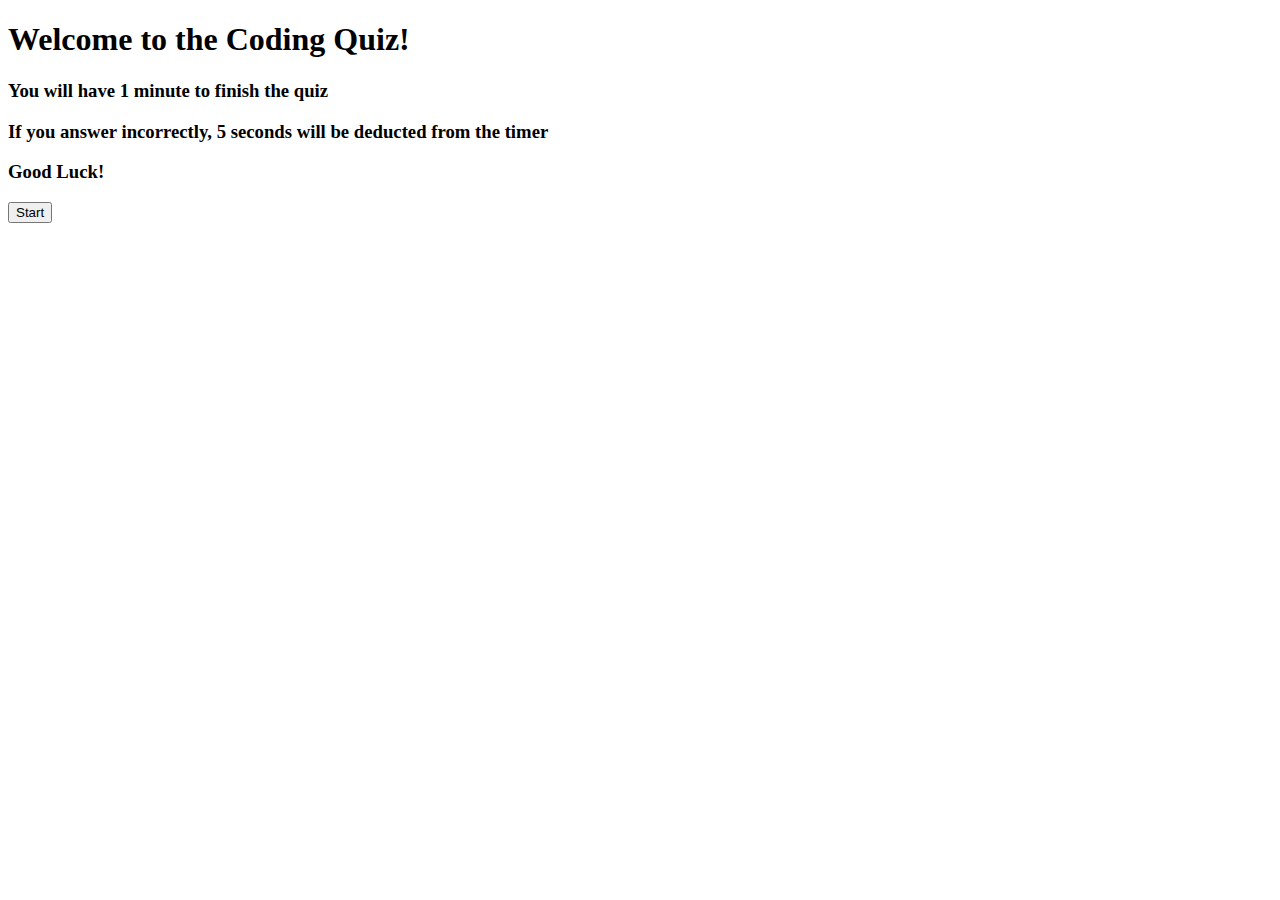
==== index.html @ f31d0cfd "first commit" ====
<!DOCTYPE html>
<html lang="en">
<head>
    <meta charset="UTF-8">
    <meta name="viewport" content="width=device-width, initial-scale=1.0">
    <link rel="stylesheet" href="assets/styles/styles.css">
    <title>Coding Quiz Home</title>
</head>
<body>
    <div class="intro">
        <h1>Welcome to the Coding Quiz!</h1>
        <div class="rules">
            <h3>You will have 1 minute to finish the quiz</h3>
            <h3>If you answer incorrectly, 5 seconds will be deducted from the timer</h3>
            <h3>Good Luck!</h3>
        </div>
    </div>
    <div class="startBtn-container">
        <a href="test.html"><button class="startBtn" id="startBtn">Start</button></a>
    </div>
</body>
</html>
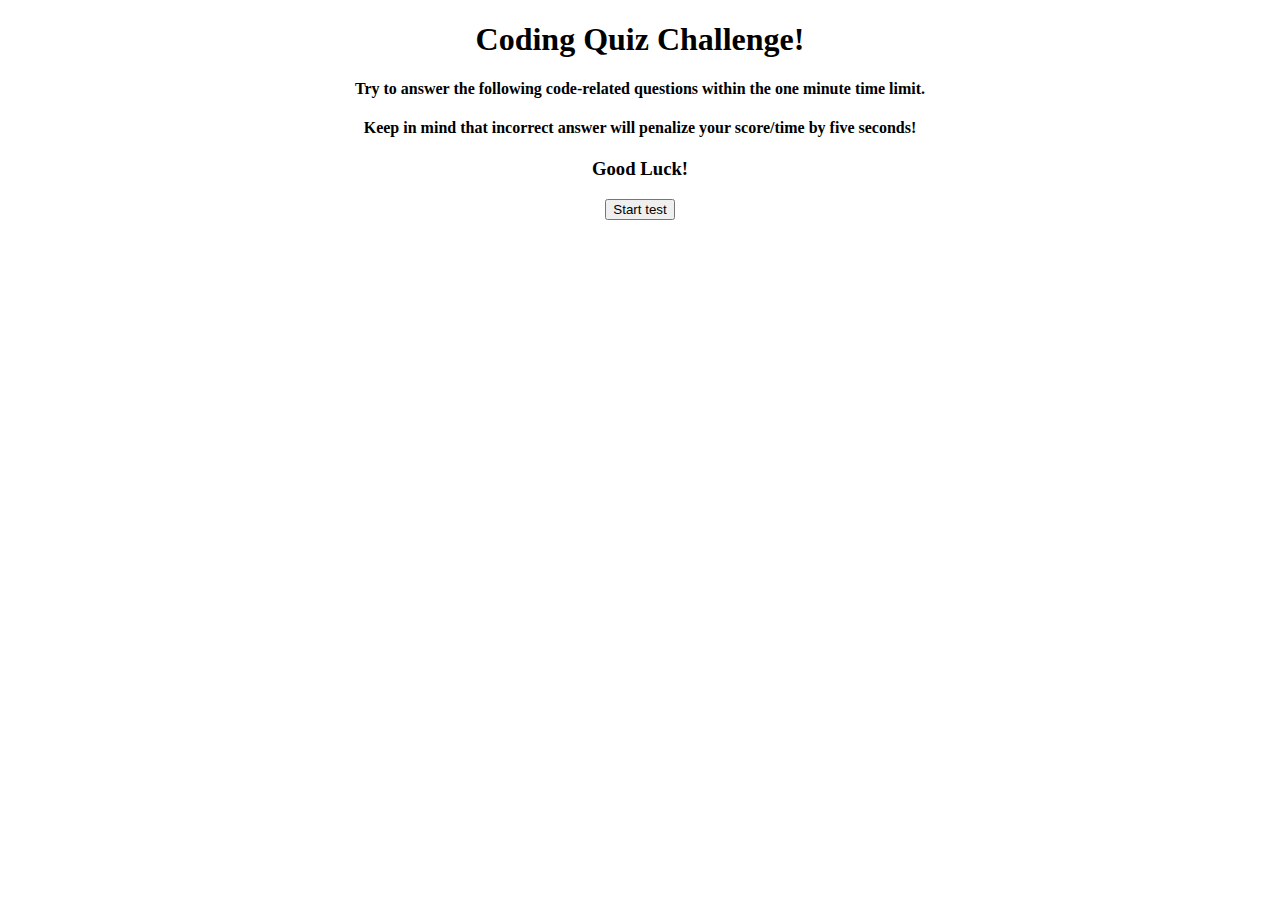
==== commit 839703b5: "updated classes test.html" ====
--- a/index.html
+++ b/index.html
@@ -8,15 +8,15 @@
 </head>
 <body>
     <div class="intro">
-        <h1>Welcome to the Coding Quiz!</h1>
+        <h1>Coding Quiz Challenge!</h1>
         <div class="rules">
-            <h3>You will have 1 minute to finish the quiz</h3>
-            <h3>If you answer incorrectly, 5 seconds will be deducted from the timer</h3>
+            <h4>Try to answer the following code-related questions within the one minute time limit.</h4>
+            <h4>Keep in mind that incorrect answer will penalize your score/time by five seconds!</h4>
             <h3>Good Luck!</h3>
         </div>
     </div>
     <div class="startBtn-container">
-        <a href="test.html"><button class="startBtn" id="startBtn">Start</button></a>
+        <a href="test.html"><button class="startBtn" id="startBtn">Start test</button></a>
     </div>
 </body>
 </html>--- a/assets/styles/styles.css
+++ b/assets/styles/styles.css
@@ -0,0 +1,8 @@
+* {
+    box-sizing: border-box;
+    text-align: center;
+}
+
+.intro {
+    
+}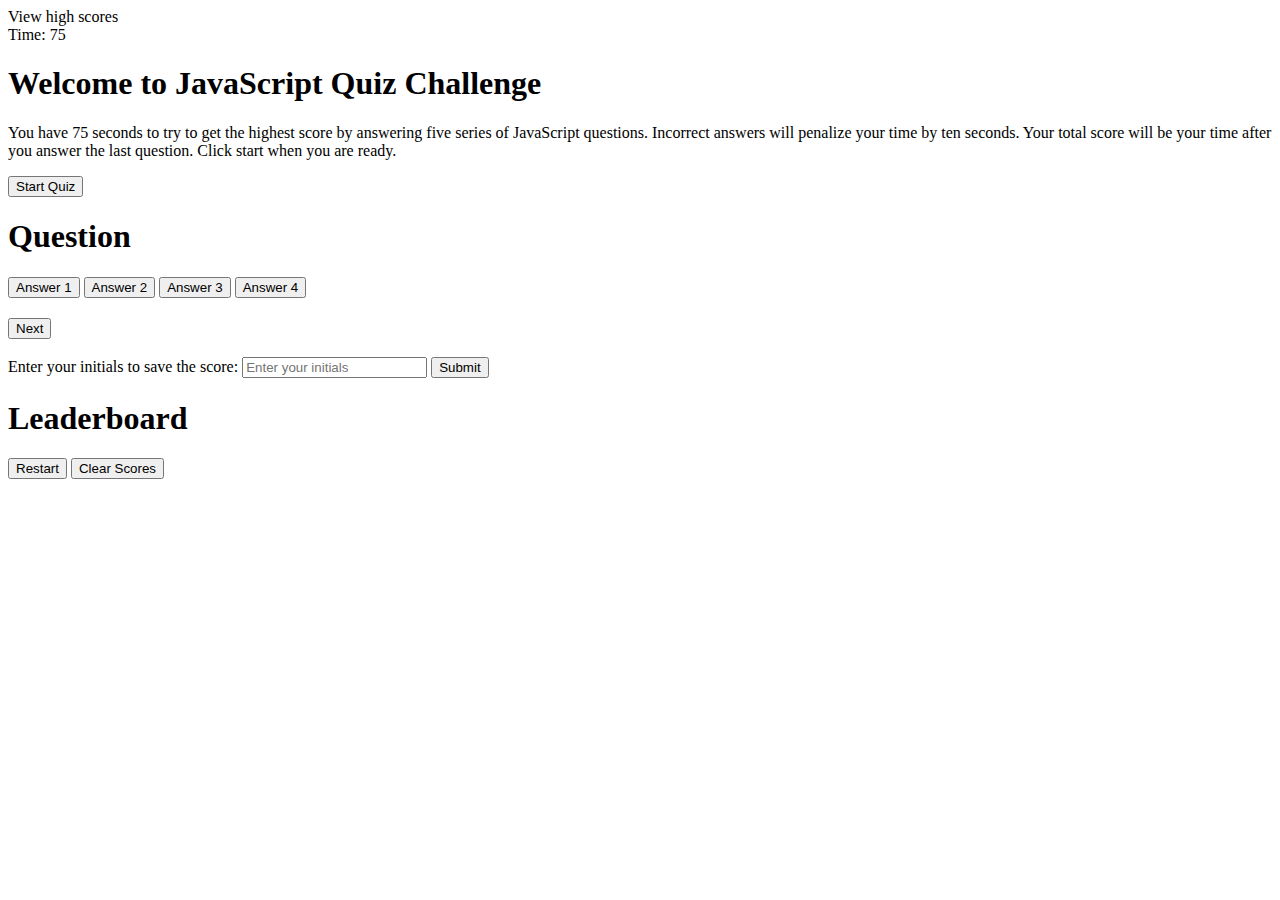
==== commit 2c961d3d: "Updated index.html" ====
--- a/index.html
+++ b/index.html
@@ -1,22 +1,75 @@
 <!DOCTYPE html>
 <html lang="en">
+
 <head>
-    <meta charset="UTF-8">
-    <meta name="viewport" content="width=device-width, initial-scale=1.0">
-    <link rel="stylesheet" href="assets/styles/styles.css">
-    <title>Coding Quiz Home</title>
+    <meta charset="UTF-8" />
+    <meta name="viewport" content="width=device-width, initial-scale=1.0" />
+    <meta http-equiv="X-UA-Compatible" content="ie=edge" />
+    <title>Timed Coding Quiz</title>
+    <link rel="stylesheet" href="./assets/css/style.css" />
 </head>
+
 <body>
-    <div class="intro">
-        <h1>Coding Quiz Challenge!</h1>
-        <div class="rules">
-            <h4>Try to answer the following code-related questions within the one minute time limit.</h4>
-            <h4>Keep in mind that incorrect answer will penalize your score/time by five seconds!</h4>
-            <h3>Good Luck!</h3>
+    <header>
+        <div class="scores">
+            <a id="highscores-link">View high scores</a>
         </div>
-    </div>
-    <div class="startBtn-container">
-        <a href="test.html"><button class="startBtn" id="startBtn">Start test</button></a>
-    </div>
+        <div id="timer" class="timer">
+            Time: 75
+        </div>
+    </header>
+
+    <section id="start-container" class="start-quiz">
+        <h1>Welcome to JavaScript Quiz Challenge</h1>
+        <p>
+            You have 75 seconds to try to get the highest score by answering five
+            series of JavaScript questions. Incorrect answers will penalize your
+            time by ten seconds. Your total score will be your time after you
+            answer the last question. Click start when you are ready.
+        </p>
+        <div class="controls">
+            <button id="start-btn" class="start-btn">Start Quiz</button>
+        </div>
+    </section>
+
+    <section id="question-container" class="hide">
+        <h1 id="question">Question</h1>
+        <div id="answer-buttons" class="btn-grid">
+            <button class="btn">Answer 1</button>
+            <button class="btn">Answer 2</button>
+            <button class="btn">Answer 3</button>
+            <button class="btn">Answer 4</button>
+        </div>
+        <h2 id="check-answer" class="correct-wrong hide"></h2>
+        <div class="controls">
+            <button id="next-btn" class="next-btn hide">Next</button>
+        </div>
+    </section>
+
+    <section id="score-container" class="hide">
+        <form id="submit-form">
+            <h3 id="your-score"></h3>
+            <label id="initials-label">Enter your initials to save the score:</label>
+            <input type="text" id="initials-field" maxlength="3" placeholder="Enter your initials" />
+            <button id="submit-btn">Submit</button>
+        </form>
+    </section>
+
+    <section id="highscores" class="highscores-container hide">
+        <div id="high-scores">
+            <h1 class="centered">Leaderboard</h1>
+            <div id="highscore" class="highscore highscore-list">
+            </div>
+            <div class="controls">
+                <button id="restart-btn">Restart</button>
+                <button id="clear-btn">Clear Scores</button>
+            </div>
+        </div>
+        
+    </section>
+
+    <script src="./assets/js/questions.js"></script>
+    <script src="./assets/js/logic.js"></script>
 </body>
-</html>+
+</html>
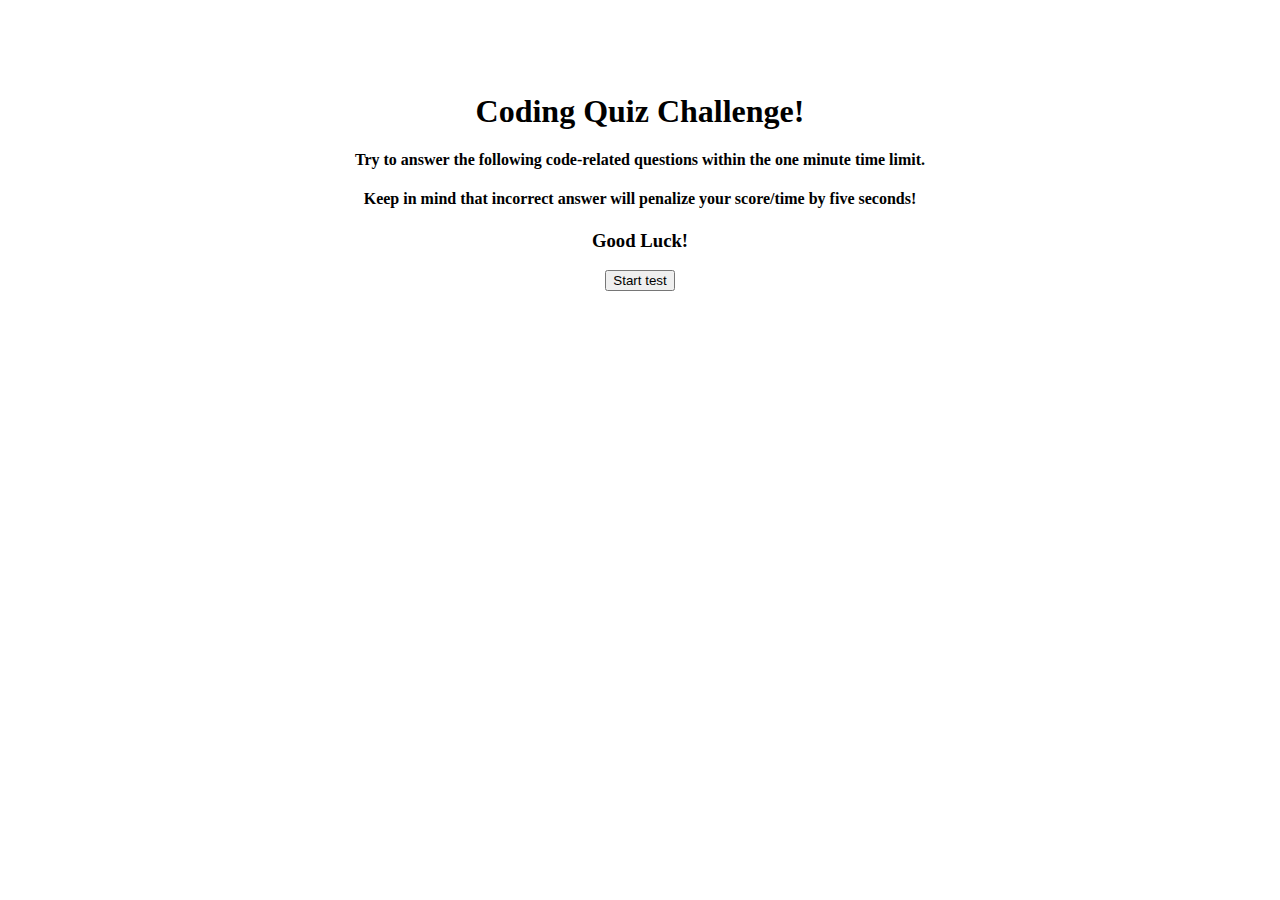
==== commit 174f0cdc: "Updated index.html, test.html" ====
--- a/index.html
+++ b/index.html
@@ -1,75 +1,23 @@
 <!DOCTYPE html>
 <html lang="en">
-
 <head>
-    <meta charset="UTF-8" />
-    <meta name="viewport" content="width=device-width, initial-scale=1.0" />
-    <meta http-equiv="X-UA-Compatible" content="ie=edge" />
-    <title>Timed Coding Quiz</title>
-    <link rel="stylesheet" href="./assets/css/style.css" />
+    <meta charset="UTF-8">
+    <meta name="viewport" content="width=device-width, initial-scale=1.0">
+    <link rel="stylesheet" href="assets/styles/styles.css">
+    <title>Coding Quiz Home</title>
 </head>
-
 <body>
-    <header>
-        <div class="scores">
-            <a id="highscores-link">View high scores</a>
+    <div class="intro">
+        <h1>Coding Quiz Challenge!</h1>
+        <div class="rules">
+            <h4>Try to answer the following code-related questions within the one minute time limit.</h4>
+            <h4>Keep in mind that incorrect answer will penalize your score/time by five seconds!</h4>
+            <h3>Good Luck!</h3>
         </div>
-        <div id="timer" class="timer">
-            Time: 75
-        </div>
-    </header>
-
-    <section id="start-container" class="start-quiz">
-        <h1>Welcome to JavaScript Quiz Challenge</h1>
-        <p>
-            You have 75 seconds to try to get the highest score by answering five
-            series of JavaScript questions. Incorrect answers will penalize your
-            time by ten seconds. Your total score will be your time after you
-            answer the last question. Click start when you are ready.
-        </p>
-        <div class="controls">
-            <button id="start-btn" class="start-btn">Start Quiz</button>
-        </div>
-    </section>
-
-    <section id="question-container" class="hide">
-        <h1 id="question">Question</h1>
-        <div id="answer-buttons" class="btn-grid">
-            <button class="btn">Answer 1</button>
-            <button class="btn">Answer 2</button>
-            <button class="btn">Answer 3</button>
-            <button class="btn">Answer 4</button>
-        </div>
-        <h2 id="check-answer" class="correct-wrong hide"></h2>
-        <div class="controls">
-            <button id="next-btn" class="next-btn hide">Next</button>
-        </div>
-    </section>
-
-    <section id="score-container" class="hide">
-        <form id="submit-form">
-            <h3 id="your-score"></h3>
-            <label id="initials-label">Enter your initials to save the score:</label>
-            <input type="text" id="initials-field" maxlength="3" placeholder="Enter your initials" />
-            <button id="submit-btn">Submit</button>
-        </form>
-    </section>
-
-    <section id="highscores" class="highscores-container hide">
-        <div id="high-scores">
-            <h1 class="centered">Leaderboard</h1>
-            <div id="highscore" class="highscore highscore-list">
-            </div>
-            <div class="controls">
-                <button id="restart-btn">Restart</button>
-                <button id="clear-btn">Clear Scores</button>
-            </div>
-        </div>
-        
-    </section>
-
-    <script src="./assets/js/questions.js"></script>
-    <script src="./assets/js/logic.js"></script>
+    </div>
+    <div class="startBtn-container">
+        <a href="test.html"><button class="startBtn" id="startBtn">Start test</button></a>
+    </div>
+    <script src="./assets/js/app.js"></script>
 </body>
-
-</html>
+</html>--- a/assets/styles/styles.css
+++ b/assets/styles/styles.css
@@ -0,0 +1,12 @@
+* {
+    box-sizing: border-box;
+    text-align: center;
+}
+
+.intro {
+    
+    border-color : blue;
+    padding : 5% 10% 0 10%;
+    
+
+}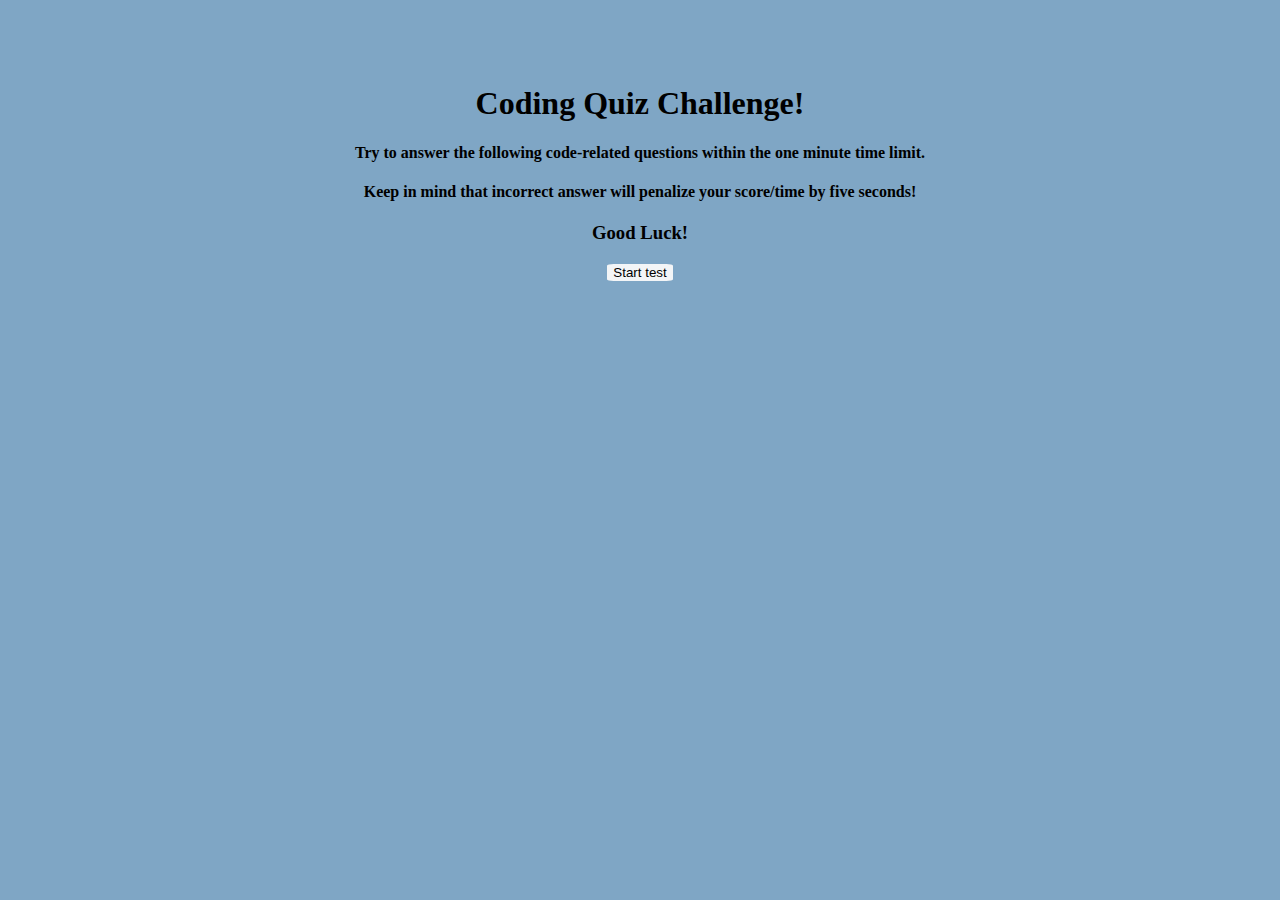
==== commit e2b1bbf4: "Updated code" ====
--- a/index.html
+++ b/index.html
@@ -1,6 +1,7 @@
 <!DOCTYPE html>
 <html lang="en">
 <head>
+    
     <meta charset="UTF-8">
     <meta name="viewport" content="width=device-width, initial-scale=1.0">
     <link rel="stylesheet" href="assets/styles/styles.css">
--- a/assets/styles/styles.css
+++ b/assets/styles/styles.css
@@ -1,12 +1,30 @@
 * {
     box-sizing: border-box;
     text-align: center;
+    
+}
+
+html,
+body {
+    min-height: 100%;
+}
+
+body {
+    margin: 0;
+    padding: 0;
+    background-color: rgb(127, 166, 197);
+    border-radius : 50%;
+    padding : 5% 10% 0 10%;
+    
 }
 
 .intro {
     
-    border-color : blue;
-    padding : 5% 10% 0 10%;
-    
 
+}
+
+.startBtn {
+    background-color: rgb(243, 245, 247);
+    border-radius: 10%;
+    border: none;
 }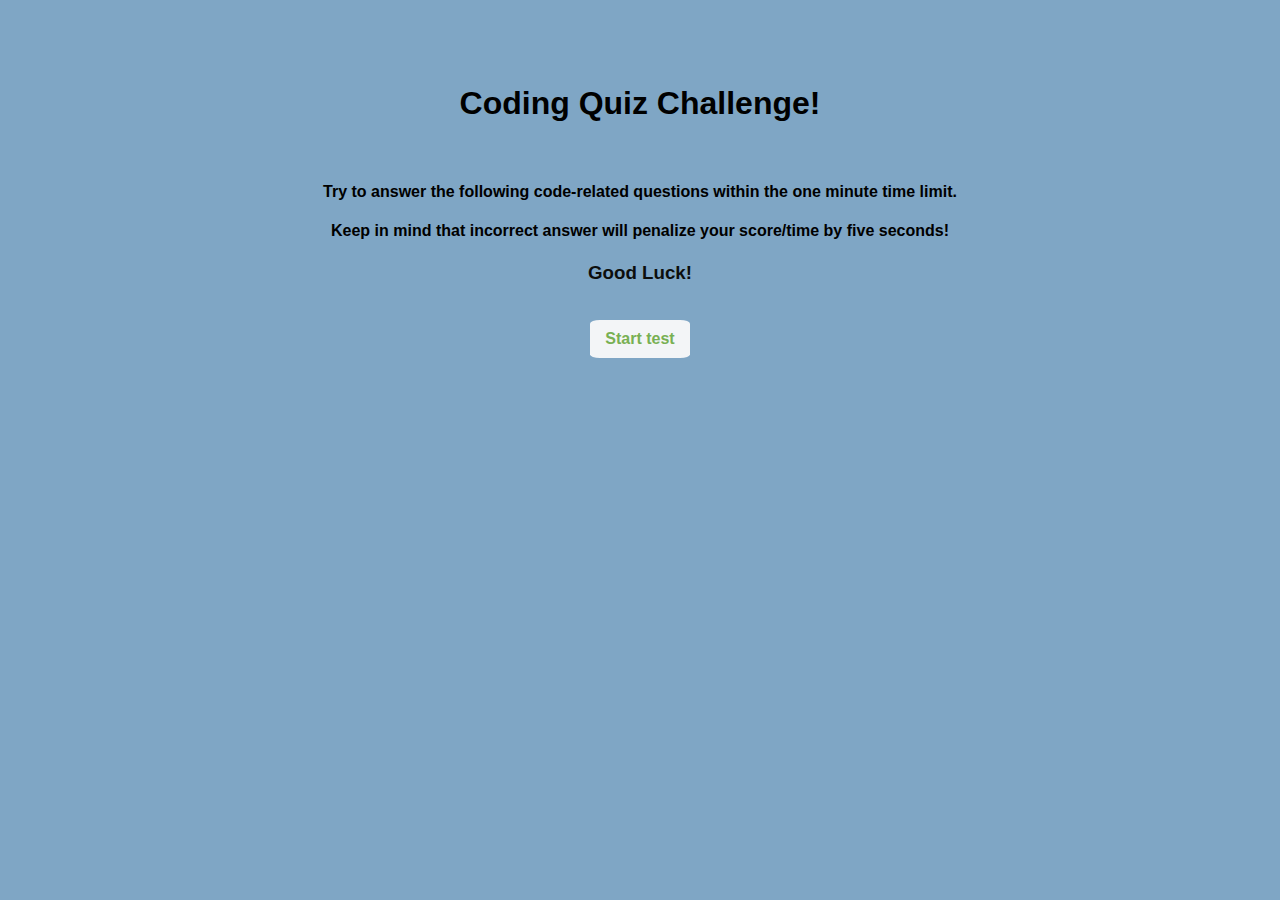
==== commit 5678647e: "Updated test.html, styles.css" ====
--- a/index.html
+++ b/index.html
@@ -1,7 +1,6 @@
 <!DOCTYPE html>
 <html lang="en">
 <head>
-    
     <meta charset="UTF-8">
     <meta name="viewport" content="width=device-width, initial-scale=1.0">
     <link rel="stylesheet" href="assets/styles/styles.css">
@@ -10,11 +9,13 @@
 <body>
     <div class="intro">
         <h1>Coding Quiz Challenge!</h1>
+        <br>
         <div class="rules">
             <h4>Try to answer the following code-related questions within the one minute time limit.</h4>
             <h4>Keep in mind that incorrect answer will penalize your score/time by five seconds!</h4>
             <h3>Good Luck!</h3>
         </div>
+        <br>
     </div>
     <div class="startBtn-container">
         <a href="test.html"><button class="startBtn" id="startBtn">Start test</button></a>
--- a/assets/styles/styles.css
+++ b/assets/styles/styles.css
@@ -1,30 +1,59 @@
 * {
-    box-sizing: border-box;
-    text-align: center;
-    
+  box-sizing: border-box;
+  text-align: center;
+  
 }
 
 html,
 body {
-    min-height: 100%;
+  min-height: 100%;
 }
 
 body {
-    margin: 0;
-    padding: 0;
-    background-color: rgb(127, 166, 197);
-    border-radius : 50%;
-    padding : 5% 10% 0 10%;
+  margin: 0;
+  padding: 5%;
+  background-color: rgb(127, 166, 197);
+  border-radius : 70%;
+  border-color: gray;
+  padding : 5% 10% 0 10%;
+
+  
+}
+
+button {
+	
+	border: 1%;
+	border-radius: .5rem;
+  border-color: darkblue;
+	color: rgb(120, 176, 83);
+	cursor: pointer;
+	font-size: 16px;
+	font-weight: 600;
+	padding: 10px 15px;
+	font-size: 1rem;
+
+}
+
+button:hover {
+	opacity: .8;
+}
+
+.startBtn {
+  background-color: rgb(243, 245, 247);
+  border-radius: 10%;
+  border: none;
+}
+
+h1,
+h2,
+h3,
+h4 {
+    font-family: "Roboto", sans-serif;
+    font-weight: 700;
     
 }
 
-.intro {
-    
 
+h3 {
+  color: rgb(12, 14, 13);
 }
-
-.startBtn {
-    background-color: rgb(243, 245, 247);
-    border-radius: 10%;
-    border: none;
-}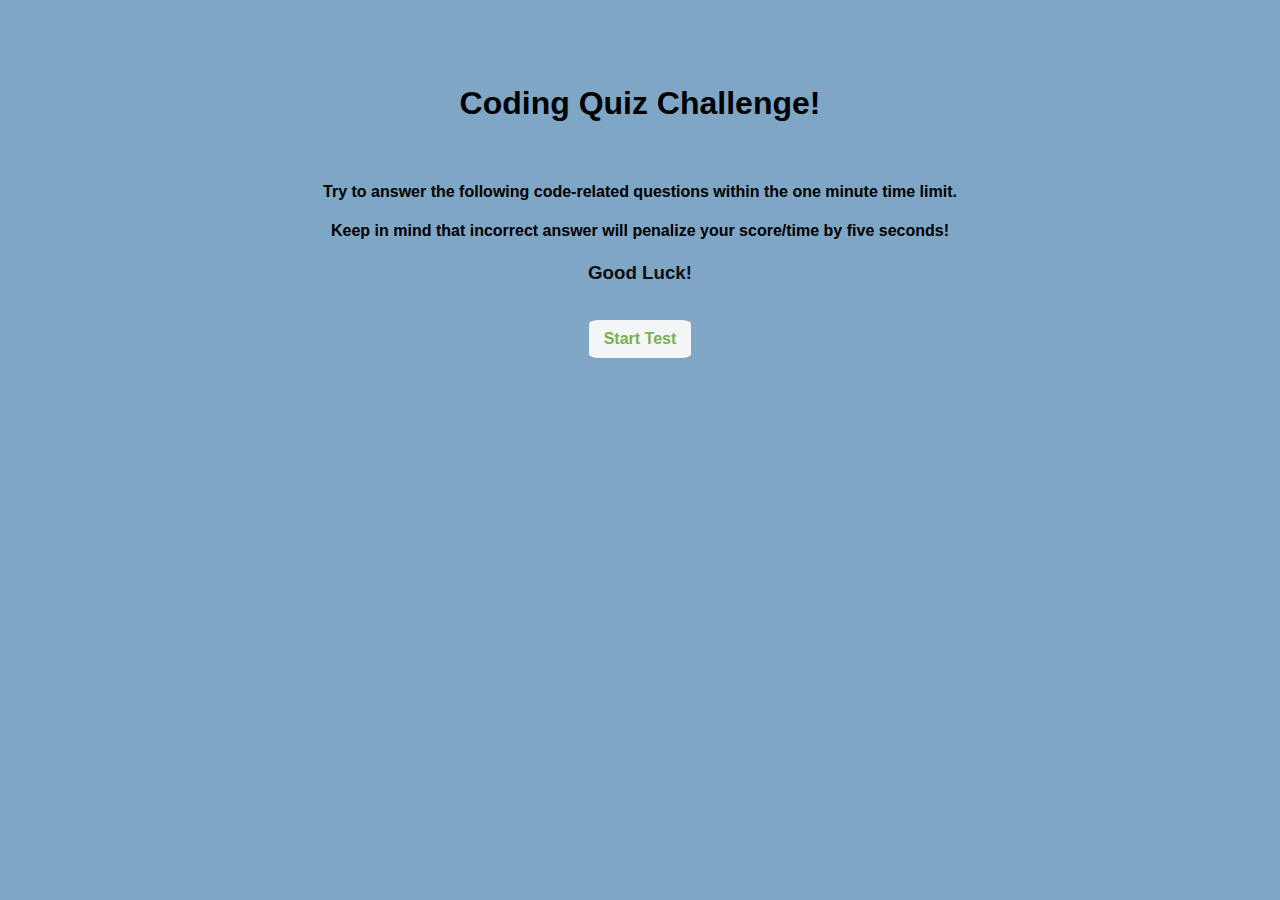
==== commit 34566da7: "Updated startBtn" ====
--- a/index.html
+++ b/index.html
@@ -18,7 +18,7 @@
         <br>
     </div>
     <div class="startBtn-container">
-        <a href="test.html"><button class="startBtn" id="startBtn">Start test</button></a>
+        <a href="test.html"><button class="startBtn" id="startBtn">Start Test</button></a>
     </div>
     <script src="./assets/js/app.js"></script>
 </body>
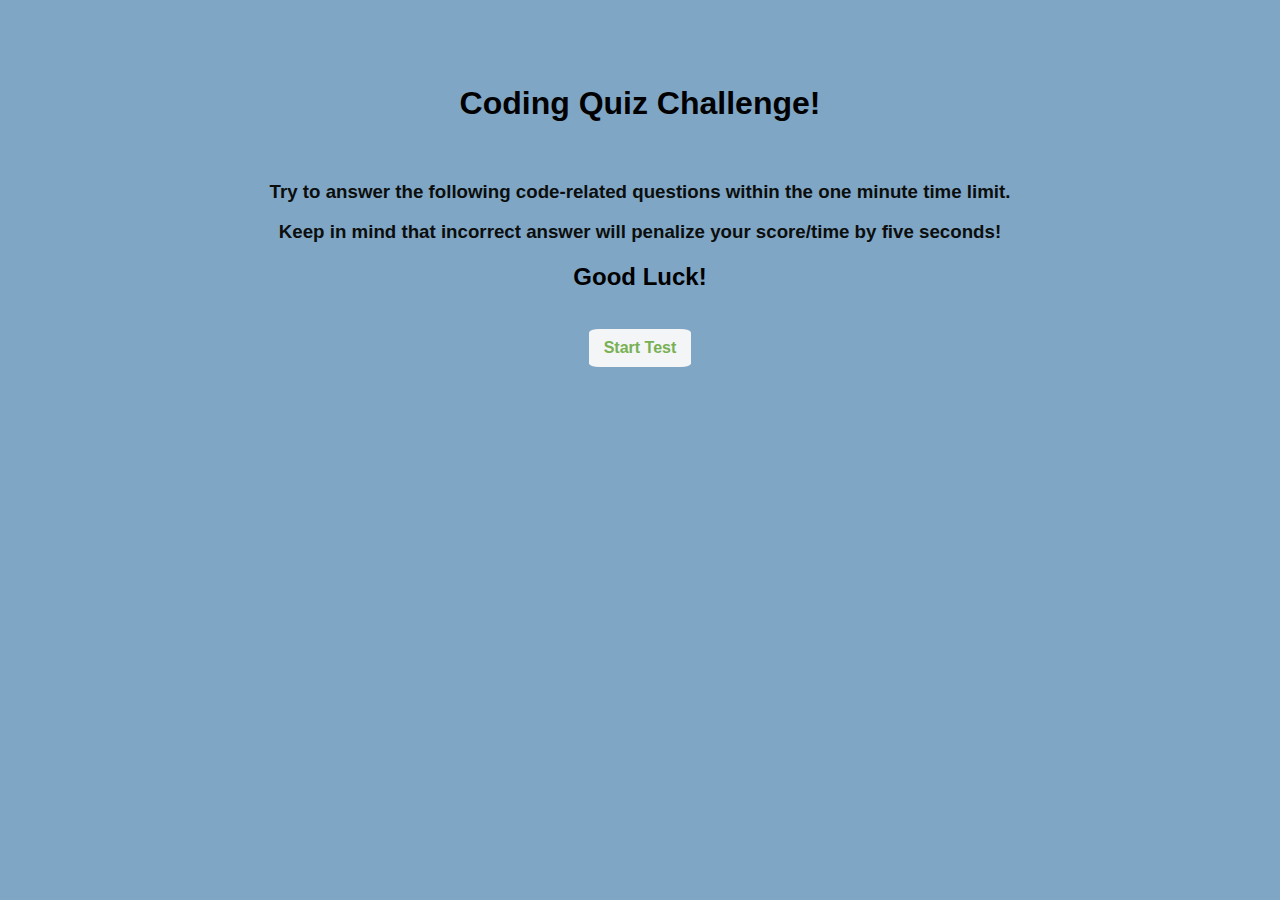
==== commit d3c8a18b: "Updated text index.html" ====
--- a/index.html
+++ b/index.html
@@ -11,9 +11,9 @@
         <h1>Coding Quiz Challenge!</h1>
         <br>
         <div class="rules">
-            <h4>Try to answer the following code-related questions within the one minute time limit.</h4>
-            <h4>Keep in mind that incorrect answer will penalize your score/time by five seconds!</h4>
-            <h3>Good Luck!</h3>
+            <h3>Try to answer the following code-related questions within the one minute time limit.</h3>
+            <h3>Keep in mind that incorrect answer will penalize your score/time by five seconds!</h3>
+            <h2>Good Luck!</h2>
         </div>
         <br>
     </div>
--- a/assets/styles/styles.css
+++ b/assets/styles/styles.css
@@ -43,6 +43,10 @@
   border-radius: 10%;
   border: none;
 }
+.startBtn:hover {
+	opacity: .8;
+  color: rgb(199, 59, 169);
+}
 
 h1,
 h2,
